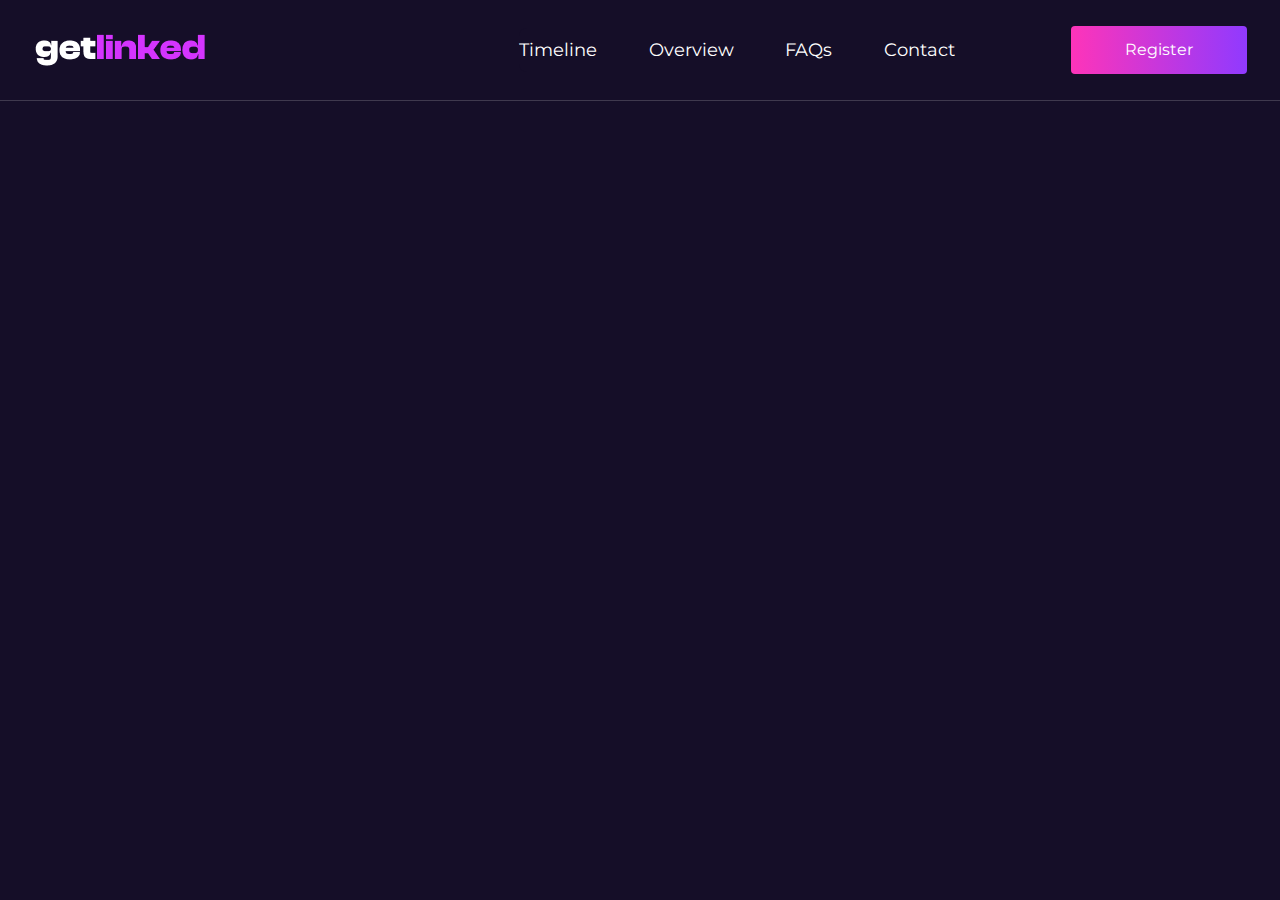
==== contact.html @ 810204fa "Setup boilerplate for other pages" ====
<!DOCTYPE html>
<html lang="en">
  <head>
    <meta charset="UTF-8" />
    <meta name="viewport" content="width=device-width, initial-scale=1.0" />
    <link
      rel="icon"
      type="image/png"
      sizes="32x32"
      href="./assets/icons/chain.svg" />
    <title>getlinked Tech Hackathon 1.0</title>
    <link rel="stylesheet" href="./assets/css/style.css" />
    <script src="./assets/js/script.js" defer></script>
  </head>
  <body>
    <a href="main" class="btn-skip">Skip to Content</a>
    <header class="header">
      <a
        href="./index.html"
        aria-label="Home-getlinked"
        class="logo header__logo">
        <img src="./assets/images/logo.png" alt="getlinked" />
      </a>
      <nav id="navMenu" aria-label="header navigation" class="nav header__nav">
        <div id="closeHamburger" class="hamburger nav__hamburger">
          <img
            src="./assets/icons/close-hamburger.svg"
            alt=""
            class="nav__icon hamburger__icon" />
        </div>
        <div class="nav__inner">
          <ul class="nav__list">
            <li class="nav__listitem">
              <a href="./index.html#timeline" class="nav__link">Timeline</a>
            </li>
            <li class="nav__listitem">
              <a href="./index.html#overview" class="nav__link">Overview</a>
            </li>
            <li class="nav__listitem">
              <a href="./index.html#faqs" class="nav__link">FAQs</a>
            </li>
            <li class="nav__listitem">
              <a href="./contact.html" class="nav__link">Contact</a>
            </li>
          </ul>
          <a href="./register.html" class="btn nav__btn">Register</a>
        </div>
      </nav>
      <div id="openHamburger" class="hamburger header__hamburger">
        <img
          src="./assets/icons/open-hamburger.svg"
          alt=""
          class="header-hamburger__icon hamburger__icon" />
      </div>
      <div id="backdrop" class="backdrop"></div>
    </header>
  </body>
</html>
---- assets/css/style.css ----
@import url("https://api.fontshare.com/v2/css?f[]=clash-display@700&display=swap");
@import url("https://fonts.googleapis.com/css2?family=Unica+One&display=swap");
@import url("https://fonts.googleapis.com/css2?family=Montserrat:wght@400;500;600;700&display=swap");
/*
  CSS Reset from
  Josh: https://www.joshwcomeau.com/css/custom-css-reset/
  Andy-bell: https://andy-bell.co.uk/a-more-modern-css-reset/
*/
*,
*::before,
*::after {
  box-sizing: border-box;
}

* {
  margin: 0;
}

html {
  -moz-text-size-adjust: none;
  -webkit-text-size-adjust: none;
  text-size-adjust: none;
  scroll-behavior: smooth;
}

body {
  line-height: 1.5;
  min-height: 100vh;
  -webkit-font-smoothing: antialiased;
}

h1,
h2,
h3,
h4,
button,
input,
label {
  line-height: 1.1;
}

h1,
h2,
h3,
h4 {
  text-wrap: balance;
}

p,
h1,
h2,
h3,
h4,
h5,
h6 {
  overflow-wrap: break-word;
}

a {
  text-decoration: none;
  -webkit-text-decoration-skip: ink;
          text-decoration-skip-ink: auto;
  color: currentColor;
  cursor: pointer;
}

img,
picture,
video,
canvas,
svg {
  display: block;
  max-width: 100%;
}

input,
button,
textarea,
select {
  font: inherit;
}

textarea:not([rows]) {
  min-height: 10em;
}

ul,
ol {
  list-style: none;
  margin: 0;
  padding: 0;
}

address {
  font-style: normal;
}

/* Reset Ends */
/* screen-reader-only element-reset */
.sr-only {
  position: absolute;
  width: 1px;
  height: 1px;
  padding: 0;
  margin: -1px;
  overflow: hidden;
  clip: rect(0, 0, 0, 0);
  white-space: nowrap;
  border-width: 0;
}

/* Typography styling */
.skip-btn {
  font-weight: 700;
}

.btn {
  font-family: "Montserrat", sans-serif;
  font-weight: 400;
  font-size: 1rem;
  color: #fff;
}

.nav__listitem {
  font-family: "Montserrat", sans-serif;
  font-weight: 400;
  font-size: clamp(18px, 3.5vw, 16px);
}
.nav__link {
  color: #fff;
}
@media (hover: hover) {
  .nav__link:is(:hover, :active, :focus-visible) {
    color: transparent;
    background: linear-gradient(270deg, #903aff 0%, #fe34b9 100%);
    background-clip: text;
    -moz-background-clip: text;
    -webkit-background-clip: text;
    -webkit-text-fill-color: transparent;
  }
}

/* Styling Ends */
/* Animation Keyframes */
@keyframes reveal-nav {
  from {
    right: -100%;
  }
  to {
    right: 10px;
  }
}
@keyframes hide-nav {
  to {
    right: -100%;
  }
}
@keyframes reveal-backdrop {
  from {
    opacity: 0;
  }
}
/* Animation Keyframes End */
/* Body styling */
body {
  background-color: #150e28;
}

/* Styling Ends */
/* Navigation styling */
.hamburger {
  position: relative;
  width: 25px;
  height: auto;
}
.hamburger__toggle {
  position: absolute;
  top: 25%;
  left: 25%;
  opacity: 1;
}
.hamburger__icon {
  width: 100%;
  background-color: #150e28;
}
@media screen and (min-width: 64rem) {
  .hamburger {
    display: none;
  }
}

.nav {
  position: absolute;
  top: 10px;
  right: 10px;
  display: flex;
  flex-direction: column;
  align-items: end;
  justify-content: space-between;
  gap: 50px;
  width: min(100% - 20px, 348px);
  padding: 28px 35px 50px;
  border: 1px solid rgba(255, 255, 255, 0.18);
  border-radius: 8px;
  background-color: #150e28;
  display: none;
  z-index: 1000;
}
.nav_open {
  display: flex;
  animation: reveal-nav 0.5s ease;
}
.nav_closing {
  display: flex;
  animation: hide-nav 0.5s ease;
}
.nav__hamburger {
  position: relative;
  background-clip: padding-box;
}
.nav__hamburger::after {
  position: absolute;
  content: "";
  top: -2px;
  bottom: -2px;
  left: -2px;
  right: -2px;
  border-radius: 50%;
  background: linear-gradient(270deg, #903aff 0%, #fe34b9 100%);
  z-index: -1;
}
.nav__icon {
  width: 100%;
  padding: 4px;
  border-radius: 50%;
  background-color: #150e28;
}
.nav__inner {
  align-self: start;
  display: flex;
  flex-direction: column;
  align-items: start;
  justify-content: center;
  gap: 20px;
}
.nav__list {
  display: flex;
  flex-direction: column;
  align-items: center;
  justify-content: center;
  gap: 10px;
}
.nav__listitem {
  align-self: start;
}
@media screen and (min-width: 64rem) {
  .nav {
    position: relative;
    display: flex;
    width: 60%;
    padding: 0;
    top: 0;
    bottom: 0;
    right: 0;
    left: 0;
    border: none;
    z-index: 0;
  }
  .nav__inner {
    align-self: center;
    width: 100%;
    display: flex;
    flex-direction: row;
    align-items: center;
    justify-content: space-between;
  }
  .nav__list {
    display: flex;
    flex-direction: row;
    align-items: center;
    justify-content: space-between;
    width: 60%;
  }
}

/* Styling Ends */
/* Header styling */
.header {
  position: fixed;
  top: 0;
  display: flex;
  flex-direction: row;
  align-items: center;
  justify-content: space-between;
  width: 100%;
  padding: 28px 35px;
  border-bottom: 1px solid rgba(255, 255, 255, 0.18);
  background-color: #150e28;
  z-index: 10;
}
@media screen and (min-width: 87.5rem) {
  .header {
    padding: 40px 128px;
  }
}

.logo {
  max-width: 120px;
}
@media screen and (min-width: 64rem) {
  .logo {
    max-width: 170px;
  }
}

.backdrop {
  display: none;
}
.backdrop_show {
  position: absolute;
  display: block;
  top: 0;
  right: 0;
  left: 0;
  width: 100%;
  height: 100vh;
  z-index: 10;
  opacity: 0.4;
  background-color: #150e28;
}

/* Styling Ends */
/* Footer styling */
/* Styling Ends */
/* Form styling */
/* Styling Ends */
/* PopUp styling */
/* Styling Ends */
/* Bottons styling */
.btn {
  position: relative;
  text-align: center;
  width: 172px;
  padding: 10px;
  background: transparent;
  background-clip: padding-box;
  transition: background 0.2s ease-in-out;
}
.btn::after {
  position: absolute;
  content: "";
  top: -2px;
  bottom: -2px;
  left: -2px;
  right: -2px;
  border-radius: 4px;
  background: linear-gradient(270deg, #903aff 0%, #fe34b9 100%);
  z-index: -1;
}
@media (hover: hover) {
  .btn:is(:hover, :active, :focus-visible) {
    background: #150e28;
  }
}

.btn-skip {
  position: absolute;
  top: -100%;
  left: 0;
  background-color: green;
}

/* Styling Ends */
/* Home Page styling */
/* Styling Ends */
/* Contact Page styling */
/* Styling Ends */
/* Register Page styling */
/* Styling Ends *//*# sourceMappingURL=style.css.map */
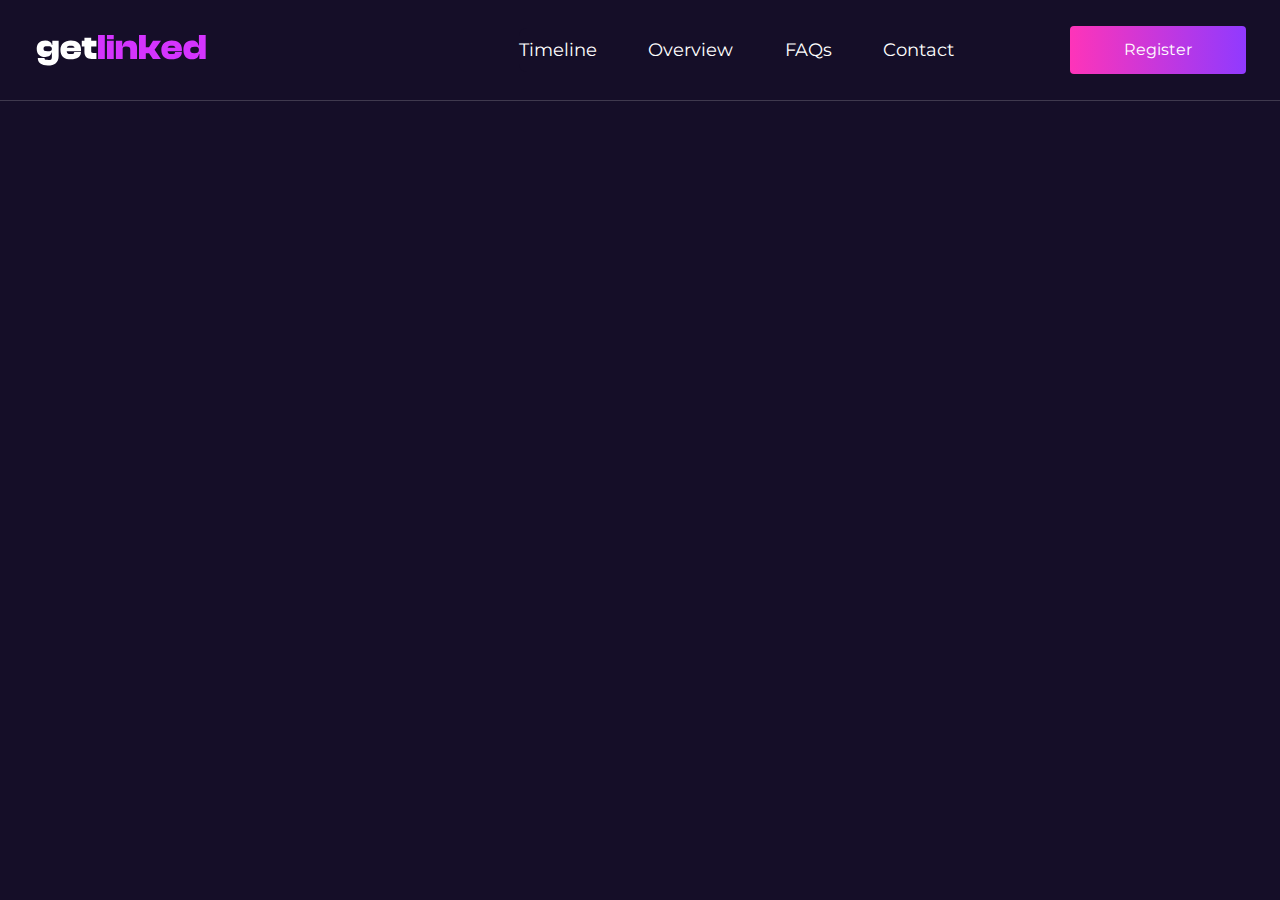
==== commit 37d93235: "Replaced logo file and reduced mobile size" ====
--- a/contact.html
+++ b/contact.html
@@ -19,7 +19,7 @@
         href="./index.html"
         aria-label="Home-getlinked"
         class="logo header__logo">
-        <img src="./assets/images/logo.png" alt="getlinked" />
+        <img src="./assets/images/getlinked.svg" alt="getlinked" />
       </a>
       <nav id="navMenu" aria-label="header navigation" class="nav header__nav">
         <div id="closeHamburger" class="hamburger nav__hamburger">
--- a/assets/css/style.css
+++ b/assets/css/style.css
@@ -110,6 +110,10 @@
 }
 
 /* Typography styling */
+body {
+  color: #fff;
+}
+
 .skip-btn {
   font-weight: 700;
 }
@@ -117,7 +121,7 @@
 .btn {
   font-family: "Montserrat", sans-serif;
   font-weight: 400;
-  font-size: 1rem;
+  font-size: clamp(14px, 3.5vw, 16px);
   color: #fff;
 }
 
@@ -138,6 +142,52 @@
     -webkit-background-clip: text;
     -webkit-text-fill-color: transparent;
   }
+}
+
+.hero__heading {
+  font-family: "Clash Display", sans-serif;
+  font-weight: 700;
+  font-size: clamp(32px, 3.5vw, 80px);
+  text-align: center;
+}
+.hero__heading--highlighted {
+  color: #d434fe;
+}
+.hero__paragraph {
+  font-family: "Montserrat", sans-serif;
+  font-weight: 400;
+  font-size: clamp(13px, 3.5vw, 20px);
+  text-align: center;
+  max-width: 40ch;
+}
+.hero__abstract {
+  font-family: "Montserrat", sans-serif;
+  font-weight: 700;
+  font-size: clamp(13px, 4.1vw, 20px);
+  font-style: italic;
+}
+@media screen and (min-width: 64rem) {
+  .hero__heading {
+    text-align: left;
+    font-size: clamp(48px, 5vw, 80px);
+  }
+  .hero__paragraph {
+    text-align: left;
+  }
+  .hero__abstract {
+    font-family: "Montserrat", sans-serif;
+    font-weight: 700;
+    font-size: clamp(20px, 2.5vw, 36px);
+    font-style: italic;
+  }
+}
+
+.timer__digit {
+  font-family: "Unica One", cursive;
+  font-size: clamp(48px, 3.5vw, 64px);
+}
+.timer__tag {
+  font-size: 14px;
 }
 
 /* Styling Ends */
@@ -284,6 +334,16 @@
 }
 
 /* Styling Ends */
+/* PopUp styling */
+.timer {
+  display: flex;
+  flex-direction: row;
+  align-items: center;
+  justify-content: center;
+  gap: 35px;
+}
+
+/* Styling Ends */
 /* Header styling */
 .header {
   position: fixed;
@@ -293,19 +353,19 @@
   align-items: center;
   justify-content: space-between;
   width: 100%;
-  padding: 28px 35px;
+  padding: 28px 36px;
   border-bottom: 1px solid rgba(255, 255, 255, 0.18);
   background-color: #150e28;
   z-index: 10;
 }
 @media screen and (min-width: 87.5rem) {
   .header {
-    padding: 40px 128px;
+    padding: 30px 100px;
   }
 }
 
 .logo {
-  max-width: 120px;
+  max-width: 100px;
 }
 @media screen and (min-width: 64rem) {
   .logo {
@@ -325,8 +385,9 @@
   width: 100%;
   height: 100vh;
   z-index: 10;
-  opacity: 0.4;
-  background-color: #150e28;
+  -webkit-backdrop-filter: blur(8px);
+          backdrop-filter: blur(8px);
+  background-color: rgba(21, 14, 40, 0.2);
 }
 
 /* Styling Ends */
@@ -372,6 +433,180 @@
 
 /* Styling Ends */
 /* Home Page styling */
+.hero {
+  display: flex;
+  flex-direction: column;
+  align-items: center;
+  justify-content: center;
+  gap: 16px;
+  min-height: 100vh;
+  padding-top: 170px;
+}
+.hero__content {
+  display: flex;
+  flex-direction: column;
+  align-items: center;
+  justify-content: center;
+  gap: 10px;
+  padding: 0 2rem;
+  margin-top: auto;
+}
+.hero__heading--abstract {
+  position: relative;
+}
+.hero__heading--abstract::before {
+  position: absolute;
+  content: "";
+  top: -50%;
+  right: 20%;
+  width: 20px;
+  height: 27px;
+  background-image: url(../images/creative.svg);
+  background-size: contain;
+  background-repeat: no-repeat;
+}
+.hero__heading--highlighted {
+  display: inline-flex;
+  align-items: center;
+  justify-content: end;
+}
+.hero__heading--highlighted img {
+  width: 32px;
+  height: 32px;
+}
+.hero__paragraph {
+  margin-bottom: 20px;
+}
+.hero__abstract {
+  position: absolute;
+  top: 100px;
+}
+.hero__abstract--highlighed {
+  position: relative;
+}
+.hero__abstract--highlighed::after {
+  position: absolute;
+  content: "";
+  bottom: -10px;
+  right: 0;
+  left: 0;
+  height: 10px;
+  background-image: url(../images/curved.svg);
+  background-size: contain;
+  background-repeat: no-repeat;
+}
+.hero__img-container {
+  position: relative;
+  width: 100%;
+  height: 100%;
+  margin-top: auto;
+}
+.hero__img-container::after {
+  position: absolute;
+  content: "";
+  left: 5%;
+  bottom: 10%;
+  width: 87%;
+  height: 90%;
+  background-image: url(../images/hero-overlay.png);
+  background-size: 100%;
+  background-position: center;
+  background-repeat: no-repeat;
+}
+.hero__img {
+  width: 100%;
+  height: auto;
+}
+@media screen and (min-width: 48rem) {
+  .hero {
+    display: flex;
+    flex-direction: column;
+    align-items: center;
+    justify-content: end;
+    gap: 40px;
+    padding-top: 180px;
+  }
+  .hero__abstract {
+    top: 110px;
+  }
+  .hero__img-container {
+    max-width: 550px;
+  }
+}
+@media screen and (min-width: 64rem) {
+  .hero {
+    display: flex;
+    flex-direction: row;
+    align-items: center;
+    justify-content: space-between;
+    gap: 0;
+  }
+  .hero__content {
+    display: flex;
+    flex-direction: column;
+    align-items: start;
+    justify-content: center;
+    width: 50%;
+    padding-right: 0;
+    padding-bottom: 50px;
+  }
+  .hero__heading--abstract::before {
+    width: 30px;
+    height: 45px;
+  }
+  .hero__heading--highlighted img {
+    width: 40px;
+    height: 40px;
+  }
+  .hero__paragraph {
+    margin-bottom: 25px;
+  }
+  .hero__btn {
+    margin-bottom: 30px;
+  }
+  .hero__abstract {
+    right: 50px;
+  }
+  .hero__abstract--highlighed::after {
+    height: 20px;
+    bottom: -15px;
+  }
+  .hero__img-container {
+    max-width: 50%;
+  }
+}
+@media screen and (min-width: 87.5rem) {
+  .hero {
+    padding-top: 0;
+  }
+  .hero__content {
+    padding-left: 100px;
+  }
+  .hero__heading--abstract::before {
+    top: -40px;
+    right: 20%;
+    width: 40px;
+    height: 60px;
+  }
+  .hero__heading--highlighted img {
+    width: 60px;
+    height: 60px;
+  }
+  .hero__paragraph {
+    margin-bottom: 30px;
+  }
+  .hero__btn {
+    margin-bottom: 60px;
+  }
+  .hero__abstract {
+    top: 110px;
+    right: 70px;
+  }
+  .hero__img-container {
+    max-width: 40%;
+  }
+}
+
 /* Styling Ends */
 /* Contact Page styling */
 /* Styling Ends */
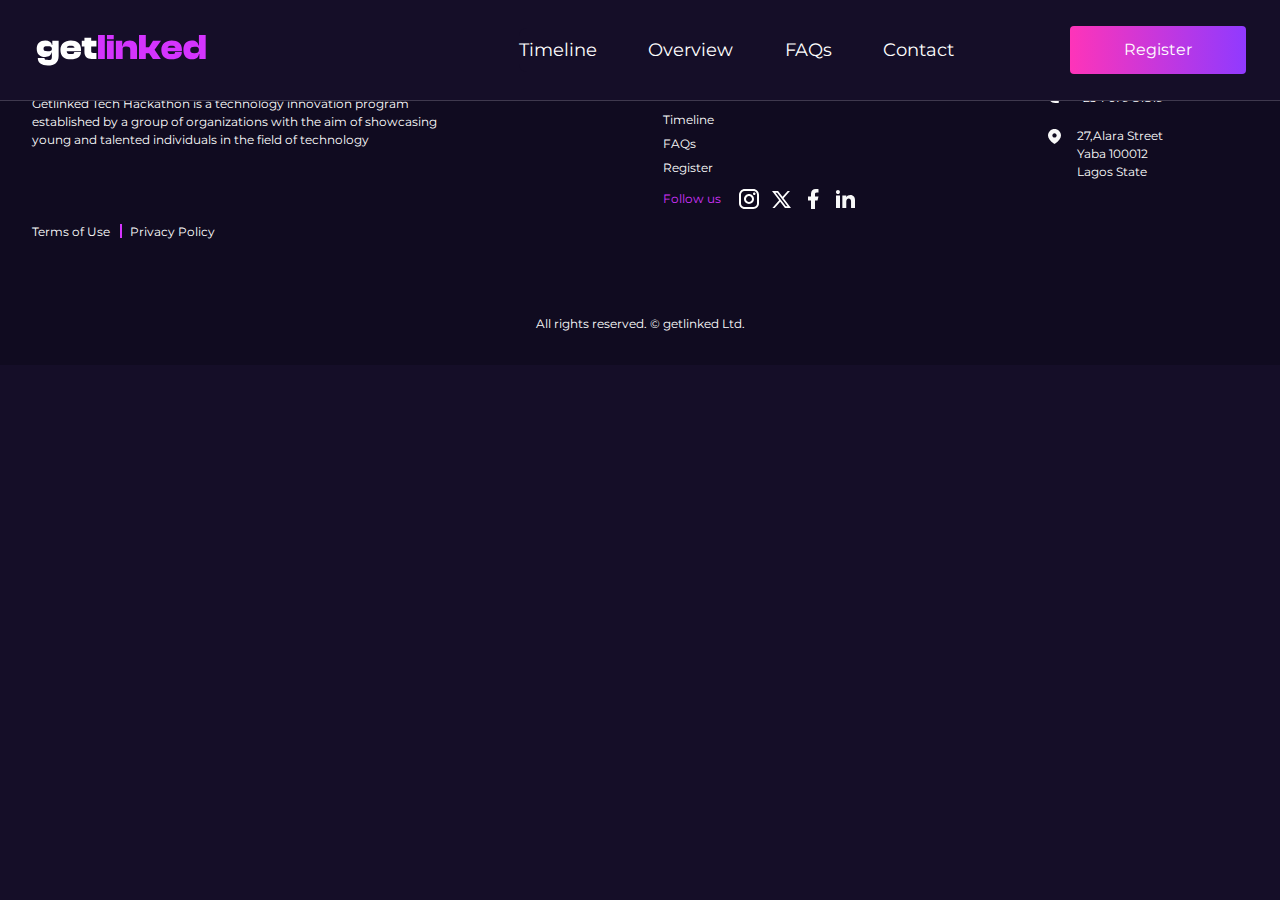
==== commit 6defe68c: "Added footer to html structure" ====
--- a/contact.html
+++ b/contact.html
@@ -54,5 +54,76 @@
       </div>
       <div id="backdrop" class="backdrop"></div>
     </header>
+    <footer class="footer">
+      <div class="footer__inner">
+        <div class="footer__about">
+          <a href="" class="logo footer__logo">
+            <img src="./assets/images/getlinked.svg" alt="" />
+          </a>
+          <p class="footer__paragraph">
+            Getlinked Tech Hackathon is a technology innovation program
+            established by a group of organizations with the aim of showcasing
+            young and talented individuals in the field of technology
+          </p>
+          <ul class="footer__about-list">
+            <li>
+              <a href="" class="footer__link">Terms of Use</a>
+            </li>
+            <li>
+              <a href="" class="footer__link">Privacy Policy</a>
+            </li>
+          </ul>
+        </div>
+        <div class="footer__quicklinks">
+          <h5 class="footer__heading">Useful Links</h5>
+          <nav class="footer__nav">
+            <ul class="footer__nav-list">
+              <li class="footer__nav-listitem">
+                <a href="" class="footer__link">Overview</a>
+              </li>
+              <li class="footer__nav-listitem">
+                <a href="" class="footer__link">Timeline</a>
+              </li>
+              <li class="footer__nav-listitem">
+                <a href="" class="footer__link">FAQs</a>
+              </li>
+              <li class="footer__nav-listitem">
+                <a href="" class="footer__link">Register</a>
+              </li>
+            </ul>
+          </nav>
+          <div class="footer__socials">
+            <h6 class="footer__sub-heading">Follow us</h6>
+            <ul class="footer__socials-list">
+              <li class="footer__icon">
+                <a href=""><img src="./assets/icons/instagram.svg" alt="" /></a>
+              </li>
+              <li class="footer__icon">
+                <a href=""><img src="./assets/icons/x.svg" alt="" /></a>
+              </li>
+              <li class="footer__icon">
+                <a href=""><img src="./assets/icons/facebook.svg" alt="" /></a>
+              </li>
+              <li class="footer__icon">
+                <a href=""><img src="./assets/icons/linkedin.svg" alt="" /></a>
+              </li>
+            </ul>
+          </div>
+        </div>
+        <div class="footer__contact">
+          <h5 class="footer__heading">Contact Us</h5>
+          <address class="footer__address">
+            <a href="tel:+23467981819" class="footer__link">
+              <img src="./assets/icons/phone.svg" alt="" />+234 679 81819
+            </a>
+            <a href="" class="footer__link">
+              <img src="./assets/icons/location.svg" alt="" />27,Alara Street
+              Yaba 100012 Lagos State
+            </a>
+          </address>
+        </div>
+      </div>
+      <p class="footer__copyright">All rights reserved. © getlinked Ltd.</p>
+    </footer>
   </body>
 </html>
--- a/assets/css/style.css
+++ b/assets/css/style.css
@@ -190,6 +190,275 @@
   font-size: 14px;
 }
 
+.overview__heading {
+  font-family: "Clash Display", sans-serif;
+  font-weight: 700;
+  font-size: clamp(20px, 3.5vw, 32px);
+  text-align: center;
+}
+.overview__heading--highlighted {
+  display: block;
+  color: #d434fe;
+}
+.overview__paragraph {
+  font-family: "Montserrat", sans-serif;
+  font-weight: 400;
+  font-size: clamp(13px, 3.5vw, 14px);
+  text-align: center;
+  max-width: 56.5ch;
+}
+.overview__paragraph--highlighted {
+  font-family: "Montserrat", sans-serif;
+  font-weight: 700;
+  color: #ff26b9;
+}
+@media screen and (min-width: 48rem) {
+  .overview__heading {
+    text-align: start;
+  }
+  .overview__paragraph {
+    text-align: start;
+  }
+}
+
+.faqs__heading {
+  font-family: "Clash Display", sans-serif;
+  font-weight: 700;
+  font-size: clamp(20px, 3.5vw, 32px);
+  text-align: center;
+}
+.faqs__heading--highlighted {
+  display: block;
+  color: #d434fe;
+}
+.faqs__paragraph {
+  font-family: "Montserrat", sans-serif;
+  font-weight: 400;
+  font-size: clamp(12px, 3.5vw, 14px);
+  text-align: center;
+  max-width: 40ch;
+}
+.faqs__paragraph--highlighted {
+  font-family: "Montserrat", sans-serif;
+  font-weight: 600;
+}
+@media screen and (min-width: 48rem) {
+  .faqs__heading {
+    text-align: start;
+  }
+  .faqs__paragraph {
+    text-align: start;
+  }
+}
+
+.accordion__heading {
+  font-family: "Montserrat", sans-serif;
+  font-weight: 400;
+  font-size: clamp(12px, 3.5vw, 14px);
+}
+.accordion__paragraph {
+  font-family: "Montserrat", sans-serif;
+  font-weight: 400;
+  font-size: clamp(12px, 3.5vw, 14px);
+}
+
+.timeline__heading {
+  font-family: "Clash Display", sans-serif;
+  font-weight: 700;
+  font-size: clamp(20px, 3.5vw, 32px);
+  text-align: center;
+}
+.timeline__paragraph {
+  font-family: "Montserrat", sans-serif;
+  font-weight: 400;
+  font-size: 14px;
+  text-align: center;
+}
+.timeline__event::before {
+  font-family: "Montserrat", sans-serif;
+  font-weight: 700;
+  font-size: clamp(12px, 2.5vw, 24px);
+  text-align: center;
+}
+.timeline__title {
+  font-family: "Montserrat", sans-serif;
+  font-weight: 700;
+  font-size: clamp(12px, 2.5vw, 24px);
+  color: #d434fe;
+}
+.timeline__info {
+  font-family: "Montserrat", sans-serif;
+  font-weight: 400;
+  font-size: clamp(12px, 2vw, 16px);
+}
+.timeline__date {
+  font-family: "Montserrat", sans-serif;
+  font-weight: 700;
+  font-size: clamp(12px, 2.5vw, 24px);
+  color: #d434fe;
+}
+@media screen and (min-width: 48rem) {
+  .timeline__title {
+    text-align: end;
+  }
+  .timeline__event-container:nth-of-type(even) .timeline__title {
+    text-align: start;
+  }
+  .timeline__info {
+    text-align: end;
+  }
+  .timeline__event-container:nth-of-type(even) .timeline__info {
+    text-align: start;
+  }
+  .timeline__event-container:nth-of-type(even) .timeline__date {
+    text-align: end;
+  }
+}
+
+.prizes__heading {
+  font-family: "Clash Display", sans-serif;
+  font-weight: 700;
+  font-size: clamp(20px, 3.5vw, 32px);
+  text-align: center;
+}
+.prizes__heading--highlighted {
+  display: block;
+  color: #d434fe;
+}
+.prizes__paragraph {
+  font-family: "Montserrat", sans-serif;
+  font-weight: 400;
+  font-size: clamp(12px, 3.5vw, 14px);
+  text-align: center;
+  max-width: 35ch;
+}
+.prizes__title {
+  font-family: "Montserrat", sans-serif;
+  font-weight: 700;
+  font-size: clamp(12px, 2vw, 24px);
+  text-align: center;
+}
+.prizes__title--highlighted {
+  color: #d434fe;
+}
+.prizes__position:nth-of-type(2) .prizes__title--highlighted {
+  color: #903aff;
+}
+@media screen and (min-width: 48rem) {
+  .prizes__heading {
+    text-align: left;
+  }
+  .prizes__paragraph {
+    text-align: left;
+  }
+  .prizes__title--highlighted {
+    font-size: clamp(18px, 2vw, 32px);
+  }
+}
+
+.partners__heading {
+  font-family: "Clash Display", sans-serif;
+  font-weight: 700;
+  font-size: clamp(20px, 3.5vw, 32px);
+  text-align: center;
+}
+.partners__paragraph {
+  font-family: "Montserrat", sans-serif;
+  font-weight: 400;
+  font-size: clamp(12px, 3.5vw, 14px);
+  text-align: center;
+  max-width: 55ch;
+}
+
+.policy__heading {
+  font-family: "Clash Display", sans-serif;
+  font-weight: 700;
+  font-size: clamp(20px, 3.5vw, 32px);
+  text-align: center;
+}
+.policy__heading--highlighted {
+  display: block;
+  color: #d434fe;
+}
+.policy__date {
+  font-family: "Montserrat", sans-serif;
+  font-weight: 400;
+  font-size: clamp(12px, 3.5vw, 14px);
+  text-align: center;
+  color: rgba(255, 255, 255, 0.75);
+}
+.policy__paragraph {
+  font-family: "Montserrat", sans-serif;
+  font-weight: 400;
+  font-size: clamp(12px, 3.5vw, 14px);
+  text-align: center;
+}
+.policy__paragraph--highlighted {
+  font-family: "Montserrat", sans-serif;
+  font-weight: 700;
+  font-size: clamp(12px, 3.5vw, 14px);
+  text-align: start;
+}
+.policy__sub-heading {
+  font-family: "Montserrat", sans-serif;
+  font-weight: 700;
+  font-size: clamp(13px, 3.5vw, 16px);
+  color: #d434fe;
+}
+.policy__list {
+  font-family: "Montserrat", sans-serif;
+  font-weight: 400;
+  font-size: clamp(12px, 3.5vw, 14px);
+}
+@media screen and (min-width: 48rem) {
+  .policy__heading {
+    text-align: left;
+  }
+  .policy__date {
+    text-align: left;
+  }
+  .policy__paragraph {
+    text-align: left;
+    max-width: 45ch;
+  }
+  .policy__date + .policy__paragraph {
+    max-width: 48ch;
+  }
+}
+
+.footer__paragraph {
+  font-family: "Montserrat", sans-serif;
+  font-weight: 400;
+  font-size: 12px;
+  max-width: 55ch;
+}
+.footer__heading {
+  font-family: "Montserrat", sans-serif;
+  font-weight: 600;
+  font-size: 14px;
+  color: #d434fe;
+}
+.footer__sub-heading {
+  font-family: "Montserrat", sans-serif;
+  font-weight: 400;
+  font-size: 12px;
+  color: #d434fe;
+}
+.footer__link {
+  font-family: "Montserrat", sans-serif;
+  font-weight: 400;
+  font-size: 12px;
+}
+.footer__copyright {
+  font-family: "Montserrat", sans-serif;
+  font-weight: 400;
+  font-size: 12px;
+  text-align: center;
+}
+.footer__address > .footer__link:last-of-type {
+  max-width: 15ch;
+}
+
 /* Styling Ends */
 /* Animation Keyframes */
 @keyframes reveal-nav {
@@ -210,7 +479,61 @@
     opacity: 0;
   }
 }
+@keyframes rotate-icon {
+  to {
+    top: -25%;
+    transform: rotate(400deg);
+  }
+}
 /* Animation Keyframes End */
+/* Logo styling */
+.logo {
+  display: block;
+  max-width: 100px;
+}
+@media screen and (min-width: 64rem) {
+  .logo {
+    max-width: 170px;
+  }
+}
+
+/* Styling Ends */
+/* Bottons styling */
+.btn {
+  position: relative;
+  display: block;
+  text-align: center;
+  width: 172px;
+  padding: 10px;
+  background: transparent;
+  background-clip: padding-box;
+  transition: background 0.2s ease-in-out;
+}
+.btn::after {
+  position: absolute;
+  content: "";
+  top: -2px;
+  bottom: -2px;
+  left: -2px;
+  right: -2px;
+  border-radius: 4px;
+  background: linear-gradient(270deg, #903aff 0%, #fe34b9 100%);
+  z-index: -1;
+}
+@media (hover: hover) {
+  .btn:is(:hover, :active, :focus-visible) {
+    background: #150e28;
+  }
+}
+
+.btn-skip {
+  position: absolute;
+  top: -100%;
+  left: 0;
+  background-color: green;
+}
+
+/* Styling Ends */
 /* Body styling */
 body {
   background-color: #150e28;
@@ -344,6 +667,50 @@
 }
 
 /* Styling Ends */
+/* PopUp styling */
+.accordion {
+  display: flex;
+  flex-direction: column;
+  align-items: start;
+  justify-content: center;
+  gap: 14px;
+  width: 100%;
+}
+.accordion__container {
+  width: 100%;
+  padding-bottom: 10px;
+  border-bottom: 1px solid #d434fe;
+}
+.accordion__heading {
+  position: relative;
+  list-style: none;
+}
+.accordion__heading::after {
+  content: "";
+  position: absolute;
+  top: calc(15% + 6px);
+  right: 0;
+  width: 13px;
+  height: 13px;
+  background-image: url(../icons/accordion-icon.svg);
+  background-repeat: no-repeat;
+  background-size: contain;
+  background-position: bottom;
+  transition: all 1s ease;
+}
+.accordion__container[open] .accordion__heading::after {
+  transform: translateY(-85%) rotate(135deg);
+}
+.accordion__paragraph {
+  margin-top: 10px;
+}
+@media screen and (min-width: 87.5rem) {
+  .accordion {
+    gap: 28px;
+  }
+}
+
+/* Styling Ends */
 /* Header styling */
 .header {
   position: fixed;
@@ -361,15 +728,6 @@
 @media screen and (min-width: 87.5rem) {
   .header {
     padding: 30px 100px;
-  }
-}
-
-.logo {
-  max-width: 100px;
-}
-@media screen and (min-width: 64rem) {
-  .logo {
-    max-width: 170px;
   }
 }
 
@@ -392,46 +750,146 @@
 
 /* Styling Ends */
 /* Footer styling */
+.footer {
+  display: flex;
+  flex-direction: column;
+  align-items: center;
+  justify-content: center;
+  padding: 3.5rem 2rem 2rem;
+  background-color: #100b20;
+}
+.footer__inner {
+  display: flex;
+  flex-direction: row;
+  align-items: flex-start;
+  justify-content: space-between;
+  flex-wrap: wrap;
+  gap: 20px;
+  width: min(100%, 1400px);
+}
+.footer__about {
+  display: flex;
+  flex-direction: column;
+  align-items: flex-start;
+  justify-content: flex-start;
+  max-width: -moz-max-content;
+  max-width: max-content;
+  margin-bottom: 30px;
+}
+.footer__logo {
+  margin-bottom: 12px;
+}
+.footer__paragraph {
+  margin-bottom: 40px;
+}
+.footer__about-list {
+  display: inline-flex;
+  gap: 20px;
+}
+.footer__about-list > li:first-of-type {
+  position: relative;
+}
+.footer__about-list > li:first-of-type::before {
+  position: absolute;
+  content: "";
+  top: 5px;
+  bottom: 5px;
+  right: -12px;
+  width: 2px;
+  height: calc(100% - 10px);
+  background-color: #d434fe;
+}
+.footer__heading {
+  margin-bottom: 6px;
+}
+.footer__quicklinks {
+  max-width: -moz-max-content;
+  max-width: max-content;
+  margin-bottom: 60px;
+}
+.footer__quicklinks .footer__link {
+  margin-bottom: 12px;
+}
+.footer__socials {
+  display: inline-flex;
+  align-items: center;
+  gap: 1rem;
+  margin-top: 8px;
+}
+.footer__socials-list {
+  display: inline-flex;
+  gap: 8px;
+}
+.footer__icon {
+  display: flex;
+  flex-direction: row;
+  align-items: center;
+  justify-content: center;
+  width: 24px;
+  aspect-ratio: 1/1;
+}
+.footer__contact {
+  width: 200px;
+  margin-bottom: 60px;
+}
+.footer__address {
+  display: flex;
+  flex-direction: column;
+  align-items: flex-start;
+  justify-content: center;
+  gap: 20px;
+  margin-top: 12px;
+}
+.footer__address > .footer__link {
+  display: inline-flex;
+  align-items: start;
+  gap: 1rem;
+}
+.footer__address > .footer__link > img {
+  padding-top: 2px;
+}
+@media screen and (min-width: 48rem) {
+  .footer {
+    gap: 3rem;
+  }
+  .footer__about {
+    margin-bottom: 0;
+  }
+  .footer__paragraph {
+    margin-bottom: 55px;
+  }
+  .footer__quicklinks {
+    margin-bottom: 0;
+  }
+  .footer__contact {
+    margin-bottom: 0;
+  }
+}
+@media screen and (min-width: 64rem) {
+  .footer {
+    gap: 4.5rem;
+  }
+  .footer__logo {
+    max-width: 143px;
+  }
+  .footer__paragraph {
+    margin-bottom: 70px;
+  }
+}
+@media screen and (min-width: 87.5rem) {
+  .footer {
+    padding: 6rem 100px 2rem;
+  }
+  .footer__paragraph {
+    margin-bottom: 75px;
+  }
+}
+
 /* Styling Ends */
 /* Form styling */
 /* Styling Ends */
 /* PopUp styling */
 /* Styling Ends */
-/* Bottons styling */
-.btn {
-  position: relative;
-  text-align: center;
-  width: 172px;
-  padding: 10px;
-  background: transparent;
-  background-clip: padding-box;
-  transition: background 0.2s ease-in-out;
-}
-.btn::after {
-  position: absolute;
-  content: "";
-  top: -2px;
-  bottom: -2px;
-  left: -2px;
-  right: -2px;
-  border-radius: 4px;
-  background: linear-gradient(270deg, #903aff 0%, #fe34b9 100%);
-  z-index: -1;
-}
-@media (hover: hover) {
-  .btn:is(:hover, :active, :focus-visible) {
-    background: #150e28;
-  }
-}
-
-.btn-skip {
-  position: absolute;
-  top: -100%;
-  left: 0;
-  background-color: green;
-}
-
-/* Styling Ends */
 /* Home Page styling */
 .hero {
   display: flex;
@@ -441,6 +899,7 @@
   gap: 16px;
   min-height: 100vh;
   padding-top: 170px;
+  border-bottom: 1px solid rgba(255, 255, 255, 0.18);
 }
 .hero__content {
   display: flex;
@@ -480,6 +939,7 @@
 .hero__abstract {
   position: absolute;
   top: 100px;
+  z-index: 5;
 }
 .hero__abstract--highlighed {
   position: relative;
@@ -580,6 +1040,7 @@
     padding-top: 0;
   }
   .hero__content {
+    padding-top: 200px;
     padding-left: 100px;
   }
   .hero__heading--abstract::before {
@@ -604,6 +1065,740 @@
   }
   .hero__img-container {
     max-width: 40%;
+    padding-top: 160px;
+  }
+}
+
+.overview {
+  display: flex;
+  flex-direction: column;
+  align-items: center;
+  justify-content: center;
+  padding: 2rem;
+  gap: 60px;
+  border-bottom: 1px solid rgba(255, 255, 255, 0.18);
+}
+.overview__img-container {
+  width: min(100%, 270px);
+}
+.overview__img {
+  margin-inline: auto;
+}
+.overview__content {
+  display: flex;
+  flex-direction: column;
+  align-items: center;
+  justify-content: center;
+}
+.overview__heading {
+  margin-bottom: 15px;
+}
+.overview__paragraph {
+  display: inline-flex;
+  flex-direction: column;
+  gap: 5px;
+}
+.overview__btn {
+  margin-top: 20px;
+}
+@media screen and (min-width: 48rem) {
+  .overview {
+    display: flex;
+    flex-direction: row;
+    align-items: center;
+    justify-content: center;
+    padding: 4rem 2rem;
+  }
+  .overview:nth-of-type(odd) {
+    display: flex;
+    flex-direction: row-reverse;
+    align-items: center;
+    justify-content: center;
+  }
+  .overview__img-container {
+    width: 45%;
+  }
+  .overview__content {
+    display: flex;
+    flex-direction: column;
+    align-items: start;
+    justify-content: center;
+    width: 55%;
+  }
+  .overview__heading {
+    margin-bottom: 25px;
+  }
+  .overview__btn {
+    margin-top: 30px;
+  }
+}
+@media screen and (min-width: 64rem) {
+  .overview__img-container {
+    width: 50%;
+  }
+  .overview__content {
+    width: 50%;
+  }
+  .overview__paragraph {
+    gap: 10px;
+  }
+  .overview__heading {
+    margin-bottom: 35px;
+  }
+  .overview__btn {
+    margin-top: 40px;
+  }
+}
+@media screen and (min-width: 87.5rem) {
+  .overview {
+    padding-inline: 100px;
+  }
+  .overview:last-of-type {
+    padding: 6rem 100px;
+  }
+  .overview__paragraph {
+    gap: 20px;
+  }
+  .overview__btn {
+    margin-top: 50px;
+  }
+}
+
+.faqs {
+  display: flex;
+  flex-direction: column;
+  align-items: center;
+  justify-content: center;
+  padding: 2rem;
+  gap: 60px;
+  border-bottom: 1px solid rgba(255, 255, 255, 0.18);
+}
+.faqs__img-container {
+  width: min(100%, 270px);
+}
+.faqs__img {
+  margin-inline: auto;
+}
+.faqs__content {
+  display: flex;
+  flex-direction: column;
+  align-items: center;
+  justify-content: center;
+}
+.faqs__heading {
+  margin-bottom: 15px;
+}
+.faqs__paragraph {
+  margin-bottom: 40px;
+}
+@media screen and (min-width: 48rem) {
+  .faqs {
+    display: flex;
+    flex-direction: row;
+    align-items: center;
+    justify-content: center;
+    padding: 4rem 2rem;
+  }
+  .faqs__img-container {
+    width: 45%;
+  }
+  .faqs__content {
+    display: flex;
+    flex-direction: column;
+    align-items: start;
+    justify-content: center;
+    width: 55%;
+  }
+  .faqs__heading {
+    margin-bottom: 25px;
+  }
+}
+@media screen and (min-width: 64rem) {
+  .faqs__img-container {
+    width: 50%;
+  }
+  .faqs__content {
+    width: 50%;
+  }
+  .faqs__heading {
+    margin-bottom: 35px;
+  }
+}
+@media screen and (min-width: 87.5rem) {
+  .faqs {
+    padding-inline: 100px;
+    padding-inline-start: 150px;
+  }
+  .faqs__img-container {
+    width: 60%;
+  }
+  .faqs__content {
+    width: 40%;
+  }
+}
+
+.timeline {
+  display: flex;
+  flex-direction: column;
+  align-items: center;
+  justify-content: center;
+  padding: 5rem 2rem;
+  border-bottom: 1px solid rgba(255, 255, 255, 0.18);
+}
+.timeline__heading {
+  margin-bottom: 20px;
+}
+.timeline__paragraph {
+  max-width: 40ch;
+  margin-bottom: 40px;
+}
+.timeline__inner {
+  display: flex;
+  flex-direction: column;
+  align-items: center;
+  justify-content: center;
+  gap: 25px;
+  width: 100%;
+}
+.timeline__event-container {
+  position: relative;
+  display: flex;
+  flex-direction: column;
+  align-items: auto;
+  justify-content: baseline;
+  width: min(100%, 1050px);
+  margin-inline: auto;
+  padding-inline-start: 30px;
+}
+.timeline__event::before {
+  position: absolute;
+  content: "1";
+  display: inline-flex;
+  align-items: center;
+  justify-content: center;
+  bottom: 0;
+  left: 0;
+  width: 20px;
+  height: 20px;
+  border-radius: 50%;
+  background: linear-gradient(270deg, #903aff 0%, #fe34b9 100%);
+}
+.timeline__event::after {
+  position: absolute;
+  content: "";
+  top: 0;
+  left: 0px;
+  transform: translateX(10px);
+  width: 2px;
+  height: calc(100% - 25px);
+  background-color: #d434fe;
+  z-index: -1;
+}
+.timeline__event-container:nth-of-type(2) .timeline__event::before {
+  content: "2";
+}
+.timeline__event-container:nth-of-type(3) .timeline__event::before {
+  content: "3";
+}
+.timeline__event-container:nth-of-type(4) .timeline__event::before {
+  content: "4";
+}
+.timeline__event-container:nth-of-type(5) .timeline__event::before {
+  content: "5";
+}
+.timeline__event-container:nth-of-type(6) .timeline__event::before {
+  content: "6";
+}
+.timeline__title {
+  margin-bottom: 10px;
+}
+.timeline__info {
+  margin-bottom: 12px;
+}
+@media screen and (min-width: 48rem) {
+  .timeline {
+    padding: 6rem 2rem;
+  }
+  .timeline__paragraph {
+    margin-bottom: 60px;
+  }
+  .timeline__inner {
+    gap: 50px;
+  }
+  .timeline__event-container {
+    padding-inline-start: 0;
+  }
+  .timeline__event {
+    width: 46%;
+    margin-block-start: auto;
+  }
+  .timeline__event::before {
+    transform: translateX(-15px);
+    left: 50%;
+    width: 30px;
+    height: 30px;
+  }
+  .timeline__event::after {
+    transform: translateX(0);
+    top: -30%;
+    left: 50%;
+    height: calc(100% - 40px + 30%);
+  }
+  .timeline__event-container:nth-of-type(even) .timeline__event {
+    margin-inline-start: auto;
+  }
+  .timeline__event-container:first-of-type .timeline__event::after {
+    top: 0;
+    height: calc(100% - 40px);
+  }
+  .timeline__content {
+    transform: translateY(25%);
+  }
+  .timeline__info {
+    margin-bottom: 0;
+  }
+  .timeline__date {
+    position: absolute;
+    bottom: 10px;
+    left: 54%;
+  }
+  .timeline__event-container:nth-of-type(even) .timeline__date {
+    width: 46%;
+    left: 0;
+  }
+}
+@media screen and (min-width: 64rem) {
+  .timeline__paragraph {
+    margin-bottom: 80px;
+  }
+  .timeline__event-container {
+    min-height: 150px;
+  }
+}
+@media screen and (min-width: 87.5rem) {
+  .timeline {
+    padding: 8rem 100px;
+  }
+  .timeline__heading {
+    margin-bottom: 16px;
+  }
+  .timeline__paragraph {
+    margin-bottom: 100px;
+  }
+  .timeline__event::before {
+    transform: translateX(-25px);
+    width: 50px;
+    height: 50px;
+  }
+  .timeline__event::after {
+    top: -20%;
+    left: 50%;
+    height: calc(100% - 60px + 20%);
+  }
+  .timeline__event-container:first-of-type .timeline__event::after {
+    top: 0;
+    height: calc(100% - 60px);
+  }
+}
+
+.prizes {
+  display: grid;
+  grid-template-columns: auto;
+  grid-template-rows: repeat(2, auto);
+  row-gap: 40px;
+  padding: 4rem 0rem;
+}
+.prizes__content {
+  grid-column: 1/2;
+  grid-row: 1/2;
+  margin-inline: auto;
+}
+.prizes__heading {
+  margin-bottom: 5px;
+}
+.prizes__img-container {
+  grid-column: 1/2;
+  grid-row: 2/3;
+  margin-inline: auto;
+  width: min(100%, 270px);
+}
+.prizes__img {
+  margin-inline: auto;
+}
+.prizes__inner {
+  grid-column: 1/2;
+  grid-row: 3/4;
+  display: flex;
+  flex-direction: row;
+  align-items: center;
+  justify-content: center;
+  gap: 12px;
+  margin-top: 25%;
+  margin-inline: auto;
+}
+.prizes__position {
+  position: relative;
+  display: flex;
+  flex-direction: column;
+  align-items: center;
+  justify-content: center;
+  min-height: 125px;
+  min-width: 90px;
+  padding: 10px;
+  border-radius: 8px;
+  border: 1px solid #d434fe;
+  background-color: rgba(212, 52, 254, 0.12);
+}
+.prizes__position::before {
+  position: absolute;
+  content: "";
+  top: -45%;
+  width: 80%;
+  aspect-ratio: 2/3;
+  background-image: url(../images/position2.png);
+  background-size: 120%;
+  background-position: center;
+  background-repeat: no-repeat;
+}
+.prizes__position:nth-of-type(2) {
+  transform: translateY(10px);
+  border-color: #903aff;
+  background-color: rgba(144, 58, 255, 0.12);
+}
+.prizes__position:nth-of-type(2)::before {
+  top: -85%;
+  width: 120%;
+  aspect-ratio: 2/3;
+  background-image: url(../images/position1.png);
+  background-size: 110%;
+}
+.prizes__position:nth-of-type(3)::before {
+  background-image: url(../images/position3.png);
+}
+.prizes__title {
+  margin-top: 50%;
+}
+.prizes__title > span {
+  display: block;
+}
+.prizes__position:nth-of-type(2) .prizes__title {
+  margin-top: 30%;
+}
+@media screen and (min-width: 48rem) {
+  .prizes {
+    display: grid;
+    grid-template-columns: 40% 60%;
+    grid-template-rows: repeat(2, max-content);
+    padding: 6rem 2rem;
+  }
+  .prizes__content {
+    grid-column: 2/3;
+    grid-row: 1/2;
+  }
+  .prizes__img-container {
+    grid-column: 1/2;
+    grid-row: 1/3;
+    display: flex;
+    flex-direction: column;
+    align-items: center;
+    justify-content: center;
+  }
+  .prizes__inner {
+    grid-column: 2/3;
+    grid-row: 2/3;
+  }
+  .prizes__position {
+    padding: 20px;
+  }
+  .prizes__position::before {
+    top: -50%;
+  }
+  .prizes__position:nth-of-type(2)::before {
+    top: -85%;
+  }
+  .prizes__title {
+    margin-top: 55%;
+  }
+  .prizes__position:nth-of-type(2) .prizes__title {
+    margin-top: 58%;
+  }
+}
+@media screen and (min-width: 64rem) {
+  .prizes {
+    padding: 8rem 100px;
+  }
+  .prizes__img-container {
+    width: 100%;
+  }
+  .prizes__position {
+    padding: 30px;
+  }
+}
+
+.partners {
+  display: flex;
+  flex-direction: column;
+  align-items: center;
+  justify-content: center;
+  padding: 4rem 2rem;
+  border-bottom: 1px solid rgba(255, 255, 255, 0.18);
+}
+.partners__heading {
+  margin-bottom: 5px;
+}
+.partners__inner {
+  display: flex;
+  flex-direction: column;
+  align-items: center;
+  justify-content: center;
+  width: 100%;
+  padding: 30px 15px;
+  margin-top: 40px;
+  border-radius: 5px;
+  border: 1px solid #d434fe;
+  background: rgba(255, 255, 255, 0.01);
+}
+.partners__logos {
+  display: grid;
+  grid-template-columns: repeat(3, 1fr);
+  grid-template-rows: repeat(2, 1fr);
+  gap: 2px;
+  width: min(100%, 900px);
+}
+.partners__logo-container {
+  position: relative;
+  display: flex;
+  flex-direction: column;
+  align-items: center;
+  justify-content: center;
+}
+.partners__logo-container:nth-of-type(1), .partners__logo-container:nth-of-type(2), .partners__logo-container:nth-of-type(3) {
+  padding: 0 10px 8px;
+}
+.partners__logo-container:nth-of-type(4), .partners__logo-container:nth-of-type(5), .partners__logo-container:nth-of-type(6) {
+  padding: 8px 10px 0;
+}
+.partners__logo-container::before, .partners__logo-container::after {
+  position: absolute;
+  content: "";
+  background-color: #d434fe;
+}
+.partners__logo-container:nth-of-type(1)::before, .partners__logo-container:nth-of-type(2)::before, .partners__logo-container:nth-of-type(4)::before, .partners__logo-container:nth-of-type(5)::before {
+  right: -3px;
+  height: 80%;
+  width: 2px;
+}
+.partners__logo-container:nth-of-type(1)::before, .partners__logo-container:nth-of-type(2)::before {
+  top: 0;
+}
+.partners__logo-container:nth-of-type(4)::before, .partners__logo-container:nth-of-type(5)::before {
+  bottom: 0;
+}
+.partners__logo-container:nth-of-type(1)::after, .partners__logo-container:nth-of-type(2)::after, .partners__logo-container:nth-of-type(3)::after {
+  bottom: -3px;
+  height: 2px;
+  width: 85%;
+}
+.partners__logo-container:nth-of-type(2)::after {
+  width: 70%;
+}
+.partners__logo-container:nth-of-type(1)::after {
+  left: 0;
+}
+.partners__logo-container:nth-of-type(3)::after {
+  right: 0;
+}
+.partners__logo {
+  width: 100%;
+  max-width: 56px;
+  aspect-ratio: 3/2;
+  -o-object-fit: contain;
+     object-fit: contain;
+}
+@media screen and (min-width: 48rem) {
+  .partners {
+    padding: 6em 2rem;
+  }
+  .partners__heading {
+    margin-bottom: 10px;
+  }
+  .partners__inner {
+    margin-top: 60px;
+    padding: 80px 100px;
+  }
+  .partners__logo-container:nth-of-type(1), .partners__logo-container:nth-of-type(2), .partners__logo-container:nth-of-type(3) {
+    padding: 0 20px 15px;
+  }
+  .partners__logo-container:nth-of-type(4), .partners__logo-container:nth-of-type(5), .partners__logo-container:nth-of-type(6) {
+    padding: 15px 20px 0;
+  }
+  .partners__logo {
+    max-width: 110px;
+  }
+}
+@media screen and (min-width: 64rem) {
+  .partners__inner {
+    margin-top: 60px;
+    padding: 100px 120px;
+  }
+  .partners__logo-container:nth-of-type(1), .partners__logo-container:nth-of-type(2), .partners__logo-container:nth-of-type(3) {
+    padding: 0 35px 25px;
+  }
+  .partners__logo-container:nth-of-type(4), .partners__logo-container:nth-of-type(5), .partners__logo-container:nth-of-type(6) {
+    padding: 25px 35px 0;
+  }
+  .partners__logo {
+    max-width: 180px;
+  }
+}
+@media screen and (min-width: 87.5rem) {
+  .partners {
+    padding: 8rem 100px;
+  }
+  .partners__inner {
+    margin-top: 100px;
+    padding: 130px 150px;
+  }
+  .partners:nth-of-type(1), .partners:nth-of-type(2), .partners:nth-of-type(3) {
+    padding: 0 55px 45px;
+  }
+  .partners:nth-of-type(4), .partners:nth-of-type(5), .partners:nth-of-type(6) {
+    padding: 4 5px 55px 0;
+  }
+  .partners__logo {
+    max-width: 230px;
+  }
+}
+
+.policy {
+  display: flex;
+  flex-direction: column;
+  align-items: center;
+  justify-content: center;
+  gap: 20px;
+  padding: 4rem 2rem;
+}
+.policy__heading {
+  margin-bottom: 5px;
+}
+.policy__date {
+  margin-bottom: 20px;
+}
+.policy__inner {
+  width: min(100%, 569px);
+  padding: 45px 15px;
+  margin-top: 30px;
+  border-radius: 5px;
+  border: 1px solid #d434fe;
+  background-color: rgba(217, 217, 217, 0.03);
+}
+.policy__sub-heading {
+  margin-top: 20px;
+  margin-bottom: 5px;
+}
+.policy__paragraph--highlighted {
+  margin-bottom: 20px;
+}
+.policy__list {
+  padding-inline-start: 40px;
+}
+.policy__listitem {
+  position: relative;
+}
+.policy__listitem::before {
+  position: absolute;
+  content: "";
+  top: 5px;
+  left: -30px;
+  width: 17px;
+  height: 17px;
+  background-image: url(../icons/list\ marker.svg);
+  background-position: center;
+  background-size: contain;
+  background-repeat: no-repeat;
+}
+.policy__listitem:first-of-type {
+  margin-bottom: 24px;
+}
+.policy__btn {
+  margin: 0 auto;
+  margin-top: 40px;
+}
+.policy__img-container {
+  padding: 100px 0 80px;
+  width: min(100%, 270px);
+  background-image: url(../images/policy-bg.png);
+  background-size: 249px auto;
+  background-position: center 5%;
+  background-repeat: no-repeat;
+}
+.policy__img {
+  margin-inline: auto;
+}
+@media screen and (min-width: 48rem) {
+  .policy {
+    display: flex;
+    flex-direction: row;
+    align-items: center;
+    justify-content: space-between;
+    padding: 6rem 2rem;
+  }
+  .policy__content {
+    width: 50%;
+  }
+  .policy__heading {
+    margin-bottom: 10px;
+  }
+  .policy__inner {
+    padding: 45px 25px;
+    margin-top: 45px;
+  }
+  .policy__img-container {
+    width: 50%;
+    padding: 150px 0 80px;
+    background-size: 100% auto;
+    background-position: center 5%;
+  }
+}
+@media screen and (min-width: 64rem) {
+  .policy {
+    gap: 50px;
+  }
+  .policy__heading {
+    margin-bottom: 14px;
+  }
+  .policy__date {
+    margin-bottom: 25px;
+  }
+  .policy__inner {
+    padding: 50px 35px;
+    margin-top: 55px;
+  }
+}
+@media screen and (min-width: 87.5rem) {
+  .policy {
+    padding: 8rem 100px;
+  }
+  .policy__heading {
+    margin-bottom: 17px;
+  }
+  .policy__date {
+    margin-bottom: 30px;
+  }
+  .policy__inner {
+    padding: 60px 40px;
+    padding-left: 70px;
+    margin-top: 69px;
+  }
+  .policy__btn {
+    margin-left: calc(50% - 96px);
+  }
+  .policy__img-container {
+    width: 50%;
+    padding: 0;
+    padding-top: 200px;
+    background-size: auto 648px;
+    background-position: center 0%;
   }
 }
 
